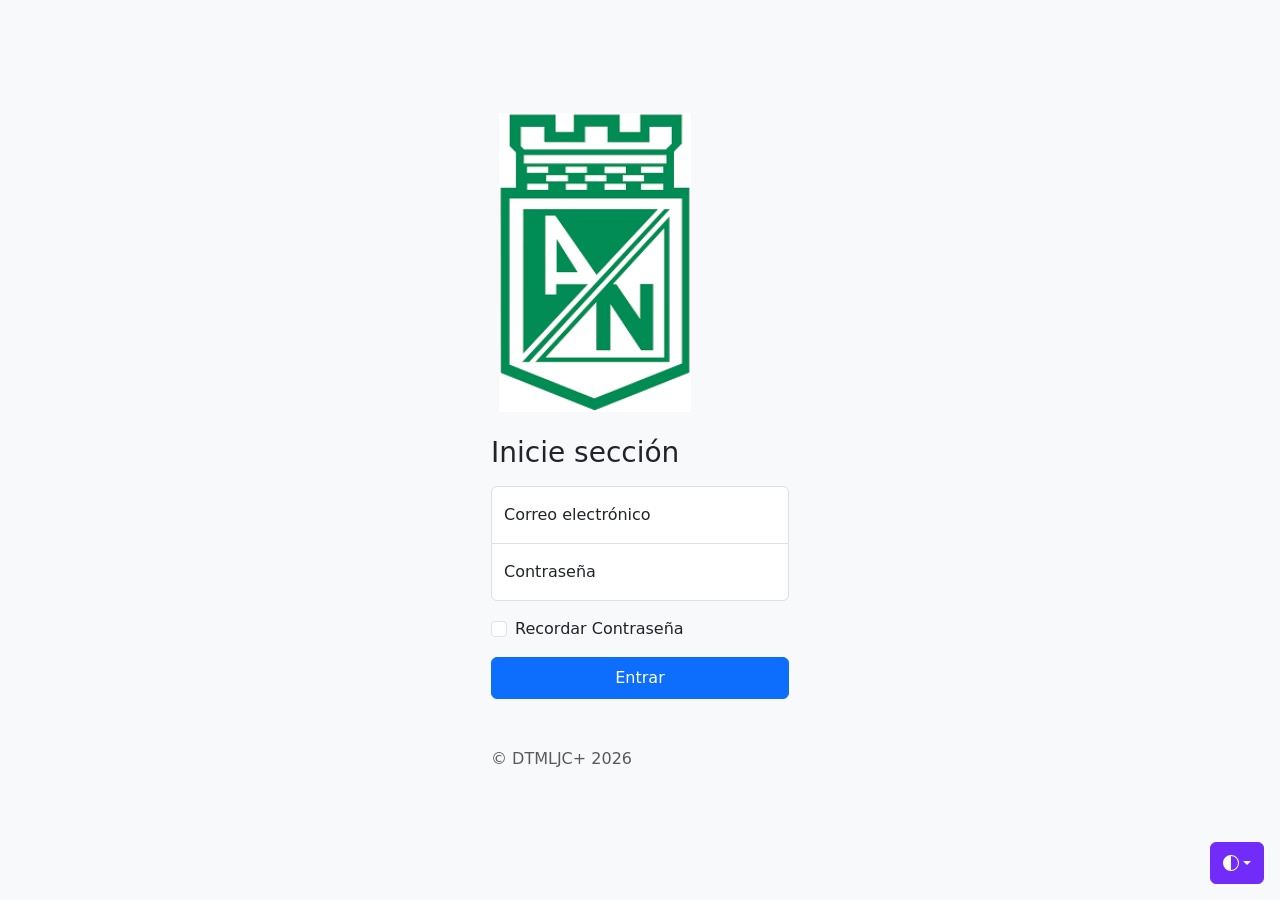
==== index.html @ e168c673 "Se crea el proyecto integrador con ejemplos de bootstrap" ====
<!doctype html>
<html lang="es" data-bs-theme="auto">
  <head>
    <meta charset="utf-8" />
    <meta name="viewport" content="width=device-width, initial-scale=1" />
    <meta name="description" content="" />
    <meta
      name="author"
      content="Mark Otto, Jacob Thornton, and Bootstrap contributors"
    />
    <meta name="generator" content="Astro v5.13.2" />
    <title>Signin Template · Bootstrap v5.3</title>
      <link href="https://cdn.jsdelivr.net/npm/bootstrap@5.3.8/dist/css/bootstrap.min.css" rel="stylesheet" integrity="sha384-sRIl4kxILFvY47J16cr9ZwB07vP4J8+LH7qKQnuqkuIAvNWLzeN8tE5YBujZqJLB" crossorigin="anonymous">
    <script src="../assets/js/color-modes.js"></script>
    <link href="../assets/dist/css/bootstrap.min.css" rel="stylesheet" />
    <meta name="theme-color" content="#712cf9" />
    <link href="/css/sign-in.css" rel="stylesheet" />
    <style>
      .bd-placeholder-img {
        font-size: 1.125rem;
        text-anchor: middle;
        -webkit-user-select: none;
        -moz-user-select: none;
        user-select: none;
      }
      @media (min-width: 768px) {
        .bd-placeholder-img-lg {
          font-size: 3.5rem;
        }
      }
      .b-example-divider {
        width: 100%;
        height: 3rem;
        background-color: #0000001a;
        border: solid rgba(0, 0, 0, 0.15);
        border-width: 1px 0;
        box-shadow:
          inset 0 0.5em 1.5em #0000001a,
          inset 0 0.125em 0.5em #00000026;
      }
      .b-example-vr {
        flex-shrink: 0;
        width: 1.5rem;
        height: 100vh;
      }
      .bi {
        vertical-align: -0.125em;
        fill: currentColor;
      }
      .nav-scroller {
        position: relative;
        z-index: 2;
        height: 2.75rem;
        overflow-y: hidden;
      }
      .nav-scroller .nav {
        display: flex;
        flex-wrap: nowrap;
        padding-bottom: 1rem;
        margin-top: -1px;
        overflow-x: auto;
        text-align: center;
        white-space: nowrap;
        -webkit-overflow-scrolling: touch;
      }
      .btn-bd-primary {
        --bd-violet-bg: #712cf9;
        --bd-violet-rgb: 112.520718, 44.062154, 249.437846;
        --bs-btn-font-weight: 600;
        --bs-btn-color: var(--bs-white);
        --bs-btn-bg: var(--bd-violet-bg);
        --bs-btn-border-color: var(--bd-violet-bg);
        --bs-btn-hover-color: var(--bs-white);
        --bs-btn-hover-bg: #6528e0;
        --bs-btn-hover-border-color: #6528e0;
        --bs-btn-focus-shadow-rgb: var(--bd-violet-rgb);
        --bs-btn-active-color: var(--bs-btn-hover-color);
        --bs-btn-active-bg: #5a23c8;
        --bs-btn-active-border-color: #5a23c8;
      }
      .bd-mode-toggle {
        z-index: 1500;
      }
      .bd-mode-toggle .bi {
        width: 1em;
        height: 1em;
      }
      .bd-mode-toggle .dropdown-menu .active .bi {
        display: block !important;
      }
    </style>
  </head>
  <body class="d-flex align-items-center py-4 bg-body-tertiary">
    <svg xmlns="http://www.w3.org/2000/svg" class="d-none">
      <symbol id="check2" viewBox="0 0 16 16">
        <path
          d="M13.854 3.646a.5.5 0 0 1 0 .708l-7 7a.5.5 0 0 1-.708 0l-3.5-3.5a.5.5 0 1 1 .708-.708L6.5 10.293l6.646-6.647a.5.5 0 0 1 .708 0z"
        ></path>
      </symbol>
      <symbol id="circle-half" viewBox="0 0 16 16">
        <path
          d="M8 15A7 7 0 1 0 8 1v14zm0 1A8 8 0 1 1 8 0a8 8 0 0 1 0 16z"
        ></path>
      </symbol>
      <symbol id="moon-stars-fill" viewBox="0 0 16 16">
        <path
          d="M6 .278a.768.768 0 0 1 .08.858 7.208 7.208 0 0 0-.878 3.46c0 4.021 3.278 7.277 7.318 7.277.527 0 1.04-.055 1.533-.16a.787.787 0 0 1 .81.316.733.733 0 0 1-.031.893A8.349 8.349 0 0 1 8.344 16C3.734 16 0 12.286 0 7.71 0 4.266 2.114 1.312 5.124.06A.752.752 0 0 1 6 .278z"
        ></path>
        <path
          d="M10.794 3.148a.217.217 0 0 1 .412 0l.387 1.162c.173.518.579.924 1.097 1.097l1.162.387a.217.217 0 0 1 0 .412l-1.162.387a1.734 1.734 0 0 0-1.097 1.097l-.387 1.162a.217.217 0 0 1-.412 0l-.387-1.162A1.734 1.734 0 0 0 9.31 6.593l-1.162-.387a.217.217 0 0 1 0-.412l1.162-.387a1.734 1.734 0 0 0 1.097-1.097l.387-1.162zM13.863.099a.145.145 0 0 1 .274 0l.258.774c.115.346.386.617.732.732l.774.258a.145.145 0 0 1 0 .274l-.774.258a1.156 1.156 0 0 0-.732.732l-.258.774a.145.145 0 0 1-.274 0l-.258-.774a1.156 1.156 0 0 0-.732-.732l-.774-.258a.145.145 0 0 1 0-.274l.774-.258c.346-.115.617-.386.732-.732L13.863.1z"
        ></path>
      </symbol>
      <symbol id="sun-fill" viewBox="0 0 16 16">
        <path
          d="M8 12a4 4 0 1 0 0-8 4 4 0 0 0 0 8zM8 0a.5.5 0 0 1 .5.5v2a.5.5 0 0 1-1 0v-2A.5.5 0 0 1 8 0zm0 13a.5.5 0 0 1 .5.5v2a.5.5 0 0 1-1 0v-2A.5.5 0 0 1 8 13zm8-5a.5.5 0 0 1-.5.5h-2a.5.5 0 0 1 0-1h2a.5.5 0 0 1 .5.5zM3 8a.5.5 0 0 1-.5.5h-2a.5.5 0 0 1 0-1h2A.5.5 0 0 1 3 8zm10.657-5.657a.5.5 0 0 1 0 .707l-1.414 1.415a.5.5 0 1 1-.707-.708l1.414-1.414a.5.5 0 0 1 .707 0zm-9.193 9.193a.5.5 0 0 1 0 .707L3.05 13.657a.5.5 0 0 1-.707-.707l1.414-1.414a.5.5 0 0 1 .707 0zm9.193 2.121a.5.5 0 0 1-.707 0l-1.414-1.414a.5.5 0 0 1 .707-.707l1.414 1.414a.5.5 0 0 1 0 .707zM4.464 4.465a.5.5 0 0 1-.707 0L2.343 3.05a.5.5 0 1 1 .707-.707l1.414 1.414a.5.5 0 0 1 0 .708z"
        ></path>
      </symbol>
    </svg>
    <div
      class="dropdown position-fixed bottom-0 end-0 mb-3 me-3 bd-mode-toggle"
    >
      <button
        class="btn btn-bd-primary py-2 dropdown-toggle d-flex align-items-center"
        id="bd-theme"
        type="button"
        aria-expanded="false"
        data-bs-toggle="dropdown"
        aria-label="Toggle theme (auto)"
      >
        <svg class="bi my-1 theme-icon-active" aria-hidden="true">
          <use href="#circle-half"></use>
        </svg>
        <span class="visually-hidden" id="bd-theme-text">Toggle theme</span>
      </button>
      <ul
        class="dropdown-menu dropdown-menu-end shadow"
        aria-labelledby="bd-theme-text"
      >
        <li>
          <button
            type="button"
            class="dropdown-item d-flex align-items-center"
            data-bs-theme-value="light"
            aria-pressed="false"
          >
            <svg class="bi me-2 opacity-50" aria-hidden="true">
              <use href="#sun-fill"></use>
            </svg>
            Light
            <svg class="bi ms-auto d-none" aria-hidden="true">
              <use href="#check2"></use>
            </svg>
          </button>
        </li>
        <li>
          <button
            type="button"
            class="dropdown-item d-flex align-items-center"
            data-bs-theme-value="dark"
            aria-pressed="false"
          >
            <svg class="bi me-2 opacity-50" aria-hidden="true">
              <use href="#moon-stars-fill"></use>
            </svg>
            Dark
            <svg class="bi ms-auto d-none" aria-hidden="true">
              <use href="#check2"></use>
            </svg>
          </button>
        </li>
        <li>
          <button
            type="button"
            class="dropdown-item d-flex align-items-center active"
            data-bs-theme-value="auto"
            aria-pressed="true"
          >
            <svg class="bi me-2 opacity-50" aria-hidden="true">
              <use href="#circle-half"></use>
            </svg>
            Auto
            <svg class="bi ms-auto d-none" aria-hidden="true">
              <use href="#check2"></use>
            </svg>
          </button>
        </li>
      </ul>
    </div>
    <main class="form-signin w-100 m-auto">
      <form action="paginaPrincipal.html">
        <img
          class="mb-4 img-fluid ps-2"
          src="/img/verde.png"
          alt=""
          width="200px"
          height="280px"

        />
        <h1 class="h3 mb-3 fw-normal">Inicie sección</h1>
        <div class="form-floating">
          <input
            type="email"
            class="form-control"
            id="floatingInput"
            placeholder="name@cesde.net"
          />
          <label for="floatingInput">Correo electrónico</label>
        </div>
        <div class="form-floating">
          <input
            type="password"
            class="form-control"
            id="floatingPassword"
            placeholder="Contraseña"
          />
          <label for="floatingPassword">Contraseña</label>
        </div>
        <div class="form-check text-start my-3">
          <input
            class="form-check-input"
            type="checkbox"
            value="remember-me"
            id="checkDefault"
          />
          <label class="form-check-label" for="checkDefault">
            Recordar Contraseña
          </label>
        </div>
        <button class="btn btn-primary w-100 py-2" type="submit">
          Entrar
        </button>
        <p class="mt-5 mb-3 text-body-secondary">&copy; DTMLJC+  2026</p>
      </form>
    </main>
     <script src="https://cdn.jsdelivr.net/npm/bootstrap@5.3.8/dist/js/bootstrap.bundle.min.js" integrity="sha384-FKyoEForCGlyvwx9Hj09JcYn3nv7wiPVlz7YYwJrWVcXK/BmnVDxM+D2scQbITxI" crossorigin="anonymous"></script>
  </body>
</html>
---- css/sign-in.css ----
html,
body {
  height: 100%;
}

.form-signin {
  max-width: 330px;
  padding: 1rem;
}

.form-signin .form-floating:focus-within {
  z-index: 2;
}

.form-signin input[type="email"] {
  margin-bottom: -1px;
  border-bottom-right-radius: 0;
  border-bottom-left-radius: 0;
}

.form-signin input[type="password"] {
  margin-bottom: 10px;
  border-top-left-radius: 0;
  border-top-right-radius: 0;
}
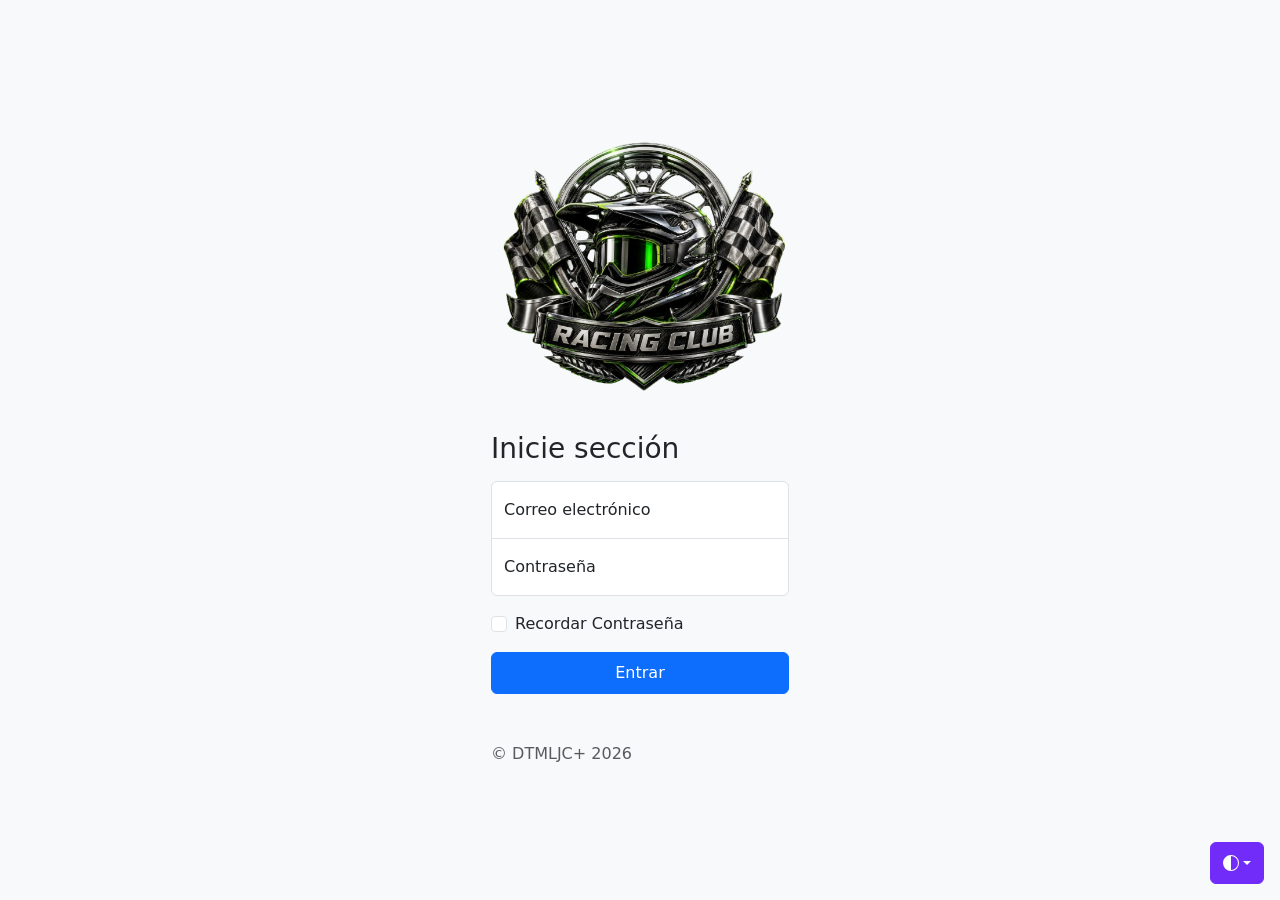
==== commit e70879c0: "Se le dan retoques de diseño a la página" ====
--- a/index.html
+++ b/index.html
@@ -16,6 +16,12 @@
     <meta name="theme-color" content="#712cf9" />
     <link href="/css/sign-in.css" rel="stylesheet" />
     <style>
+
+      body{
+        background-color: rgb(228, 231, 224);
+      }
+
+
       .bd-placeholder-img {
         font-size: 1.125rem;
         text-anchor: middle;
@@ -190,9 +196,9 @@
       <form action="paginaPrincipal.html">
         <img
           class="mb-4 img-fluid ps-2"
-          src="/img/verde.png"
+          src="img/logo2.png"
           alt=""
-          width="200px"
+          width="300px"
           height="280px"
 
         />
